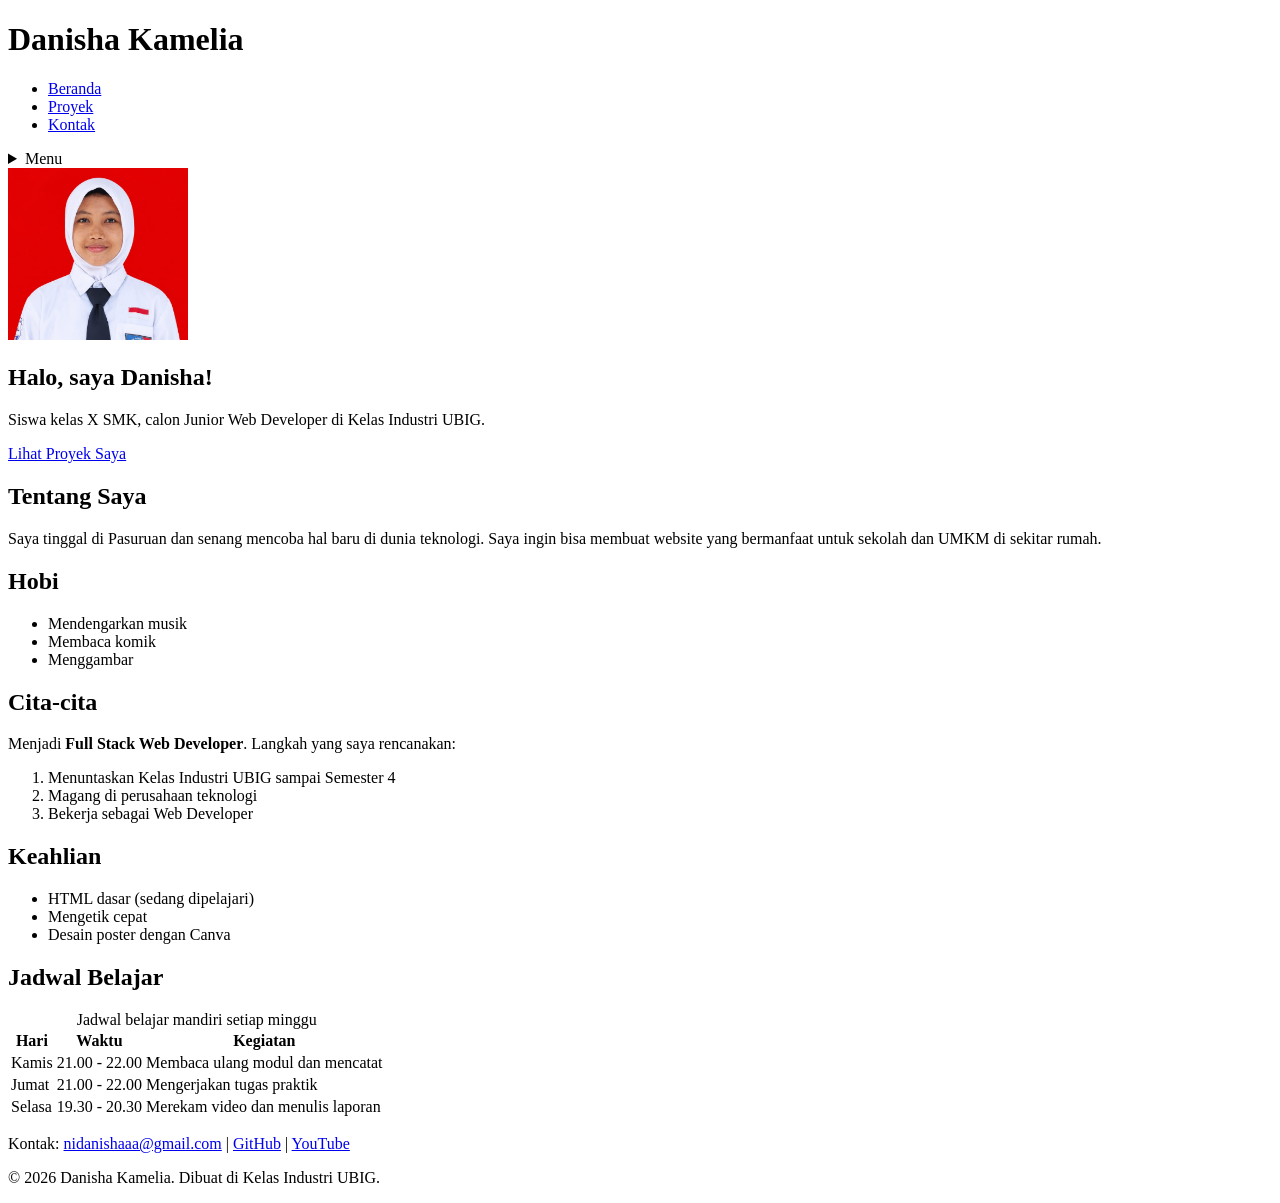
==== index.html @ 5da88e36 "feat:menambahkan foto profile" ====
<!DOCTYPE html>
<html lang="id">
<head>
  <meta charset="UTF-8">
  <meta name="viewport" content="width=device-width, initial-scale=1.0">
  <title>Danisha Kamelia | Beranda</title>
  <link rel="preconnect" href="https://fonts.googleapis.com">
  <link rel="preconnect" href="https://fonts.gstatic.com" crossorigin>
  <link href="https://fonts.googleapis.com/css2?family=Inter:wght@400;600&family=Poppins:wght@600;700&display=swap" rel="stylesheet">
  <link rel="stylesheet" href="css/style.css">
</head>
<body>
  <header>
    <div class="container navbar">
      <h1>Danisha Kamelia</h1>
      <nav class="menu-laptop">
        <ul>
          <li><a href="index.html">Beranda</a></li>
          <li><a href="proyek.html">Proyek</a></li>
          <li><a href="kontak.html">Kontak</a></li>
        </ul>
      </nav>
      <!-- Tantangan: menu ponsel yang bisa dibuka-tutup -->
      <details class="menu-ponsel">
        <summary>Menu</summary>
        <nav>
          <ul>
            <li><a href="index.html">Beranda</a></li>
            <li><a href="proyek.html">Proyek</a></li>
            <li><a href="kontak.html">Kontak</a></li>
          </ul>
        </nav>
      </details>
    </div>
  </header>

  <main>
    <div class="container">
      <section class="hero">
        <img src="danishaa.png" alt="Foto profil Danisha Kamelia" width="180">
        <div>
          <h2>Halo, saya Danisha!</h2>
          <p>Siswa kelas X SMK, calon Junior Web Developer di Kelas Industri UBIG.</p>
          <a href="proyek.html" class="tombol">Lihat Proyek Saya</a>
        </div>
      </section>

      <section class="kartu">
        <h2>Tentang Saya</h2>
        <p>Saya tinggal di Pasuruan dan senang mencoba hal baru di dunia teknologi. Saya ingin bisa
          membuat website yang bermanfaat untuk sekolah dan UMKM di sekitar rumah.</p>
      </section>

      <div class="daftar-kartu">
        <section class="kartu">
          <h2>Hobi</h2>
          <ul>
            <li>Mendengarkan musik</li>
            <li>Membaca komik</li>
            <li>Menggambar</li>
          </ul>
        </section>

        <section class="kartu">
          <h2>Cita-cita</h2>
          <p>Menjadi <strong>Full Stack Web Developer</strong>. Langkah yang saya rencanakan:</p>
          <ol>
            <li>Menuntaskan Kelas Industri UBIG sampai Semester 4</li>
            <li>Magang di perusahaan teknologi</li>
            <li>Bekerja sebagai Web Developer</li>
          </ol>
        </section>

        <section class="kartu">
          <h2>Keahlian</h2>
          <ul>
            <li>HTML dasar (sedang dipelajari)</li>
            <li>Mengetik cepat</li>
            <li>Desain poster dengan Canva</li>
          </ul>
        </section>
      </div>

      <section class="kartu">
        <h2>Jadwal Belajar</h2>
        <table>
          <caption>Jadwal belajar mandiri setiap minggu</caption>
          <thead>
            <tr>
              <th>Hari</th>
              <th>Waktu</th>
              <th>Kegiatan</th>
            </tr>
          </thead>
          <tbody>
            <tr>
              <td>Kamis</td>
              <td>21.00 - 22.00</td>
              <td>Membaca ulang modul dan mencatat</td>
            </tr>
            <tr>
              <td>Jumat</td>
              <td>21.00 - 22.00</td>
              <td>Mengerjakan tugas praktik</td>
            </tr>
            <tr>
              <td>Selasa</td>
              <td>19.30 - 20.30</td>
              <td>Merekam video dan menulis laporan</td>
            </tr>
          </tbody>
        </table>
      </section>
    </div>
  </main>

  <footer>
    <p>Kontak: <a href="https://mail.google.com/mail/?v1ew-cm&fs-1&to-nidanishaaa@gmail.com">
      nidanishaaa@gmail.com</a> |
      <a href="https://github.com/danishakamelia224" target="_blank">GitHub</a> |
      <a href="https://www.youtube.com/@aldisburgercempaka" target="_blank">YouTube</a></p>
    <p>&copy; 2026 Danisha Kamelia. Dibuat di Kelas Industri UBIG.</p>
  </footer>
</body>
</html>
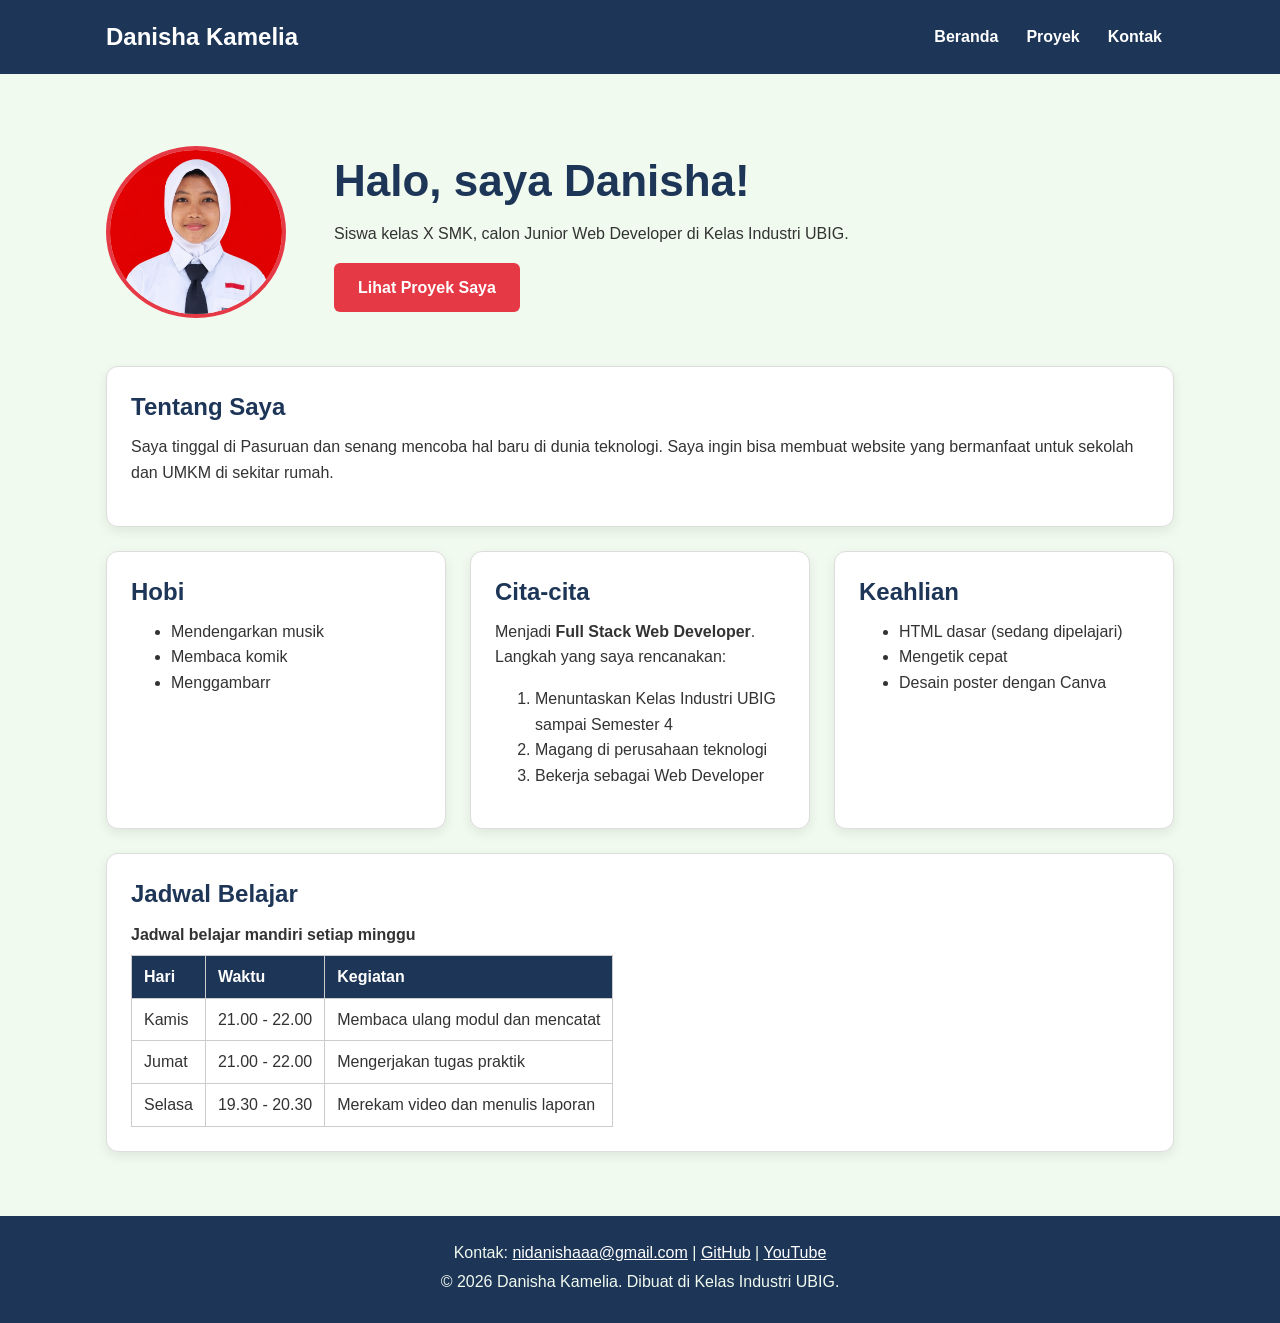
==== commit 4ec432a1: "memperbaiki sensitive case" ====
--- a/index.html
+++ b/index.html
@@ -7,7 +7,7 @@
   <link rel="preconnect" href="https://fonts.googleapis.com">
   <link rel="preconnect" href="https://fonts.gstatic.com" crossorigin>
   <link href="https://fonts.googleapis.com/css2?family=Inter:wght@400;600&family=Poppins:wght@600;700&display=swap" rel="stylesheet">
-  <link rel="stylesheet" href="css/style.css">
+  <link rel="stylesheet" href="CSS/style.css">
 </head>
 <body>
   <header>
@@ -57,7 +57,7 @@
           <ul>
             <li>Mendengarkan musik</li>
             <li>Membaca komik</li>
-            <li>Menggambar</li>
+            <li>Menggambarr</li>
           </ul>
         </section>
 
--- a/CSS/style.css
+++ b/CSS/style.css
@@ -0,0 +1,264 @@
+/* Gaya portofolio Andi Pratama
+   Palet: #1D3557 (utama), #E63946 (aksen), #F1FAEE (latar)
+   Huruf: Poppins (judul), Inter (isi)
+   Tata letak: mobile first, titik ubah 768px (tablet) dan 1024px (laptop) */
+
+/* 1. Reset */
+* {
+  box-sizing: border-box;
+  margin: 0;
+}
+
+img {
+  max-width: 100%;
+  height: auto;
+}
+
+/* 2. Dasar halaman: warna dan huruf */
+body {
+  font-family: "Inter", Arial, sans-serif;
+  font-size: 1rem;
+  line-height: 1.6;
+  color: #333333;
+  background-color: #F1FAEE;
+}
+
+h1, h2, h3 {
+  font-family: "Poppins", Arial, sans-serif;
+  color: #1D3557;
+  line-height: 1.3;
+}
+
+h2 {
+  margin-bottom: 0.75rem;
+}
+
+p, ul, ol {
+  margin-bottom: 1rem;
+}
+
+a {
+  color: #E63946;
+}
+
+/* 3. Wadah, header, dan menu */
+.container {
+  max-width: 1100px;
+  margin: 0 auto;
+  padding: 0 1rem;
+}
+
+header {
+  background-color: #1D3557;
+  color: #FFFFFF;
+  padding: 1rem 0;
+}
+
+header h1 {
+  color: #FFFFFF;
+  font-size: 1.5rem;
+}
+
+.navbar {
+  display: flex;
+  flex-wrap: wrap;
+  justify-content: space-between;
+  align-items: center;
+  gap: 0.5rem;
+}
+
+nav ul {
+  display: flex;
+  gap: 0.25rem;
+  padding: 0;
+  margin: 0;
+  list-style: none;
+}
+
+nav a {
+  display: inline-block;
+  padding: 0.5rem 0.75rem;
+  border-radius: 6px;
+  color: #FFFFFF;
+  font-weight: 600;
+  text-decoration: none;
+}
+
+/* Tantangan: menu ponsel buka-tutup dengan details */
+.menu-laptop {
+  display: none;
+}
+
+.menu-ponsel summary {
+  padding: 0.5rem 0.75rem;
+  border: 1px solid #FFFFFF;
+  border-radius: 6px;
+  font-weight: 600;
+  cursor: pointer;
+}
+
+.menu-ponsel ul {
+  flex-direction: column;
+  margin-top: 0.5rem;
+}
+
+/* 4. Isi utama, hero, dan kartu */
+main {
+  padding: 1.5rem 0;
+}
+
+.hero {
+  display: flex;
+  flex-direction: column;
+  align-items: center;
+  gap: 1.5rem;
+  padding: 1rem 0 2rem;
+  text-align: center;
+}
+
+.hero img {
+  border: 4px solid #E63946;
+  border-radius: 100%;
+}
+
+.hero h2 {
+  font-size: 2rem;
+}
+
+.tombol {
+  display: inline-block;
+  padding: 0.75rem 1.5rem;
+  border-radius: 6px;
+  background-color: #E63946;
+  color: #FFFFFF;
+  font-weight: 600;
+  text-decoration: none;
+}
+
+.kartu {
+  background-color: #FFFFFF;
+  padding: 1rem;
+  margin-bottom: 1.5rem;
+  border: 1px solid #DDDDDD;
+  border-radius: 12px;
+  box-shadow: 0 4px 12px rgba(0, 0, 0, 0.08);
+}
+
+.daftar-kartu {
+  display: flex;
+  flex-wrap: wrap;
+  gap: 1.5rem;
+  margin-bottom: 1.5rem;
+}
+
+.daftar-kartu .kartu {
+  flex: 1 1 280px;
+  margin-bottom: 0;
+}
+
+article img {
+  border-radius: 8px;
+  border: 1px solid #DDDDDD;
+}
+
+/* 5. Tabel */
+table {
+  border-collapse: collapse;
+}
+
+caption {
+  font-weight: 600;
+  text-align: left;
+  margin-bottom: 0.5rem;
+}
+
+th, td {
+  border: 1px solid #CCCCCC;
+  padding: 0.5rem 0.75rem;
+  text-align: left;
+}
+
+th {
+  background-color: #1D3557;
+  color: #FFFFFF;
+}
+
+/* 6. Form */
+label {
+  font-weight: 600;
+}
+
+input, select, textarea {
+  width: 100%;
+  max-width: 22rem;
+  padding: 0.6rem;
+  margin-top: 0.25rem;
+  border: 1px solid #CCCCCC;
+  border-radius: 6px;
+  font-family: inherit;
+  font-size: 1rem;
+}
+
+button {
+  padding: 0.75rem 1.5rem;
+  border: none;
+  border-radius: 6px;
+  background-color: #E63946;
+  color: #FFFFFF;
+  font-family: inherit;
+  font-size: 1rem;
+  font-weight: 600;
+  cursor: pointer;
+}
+
+/* 7. Footer */
+footer {
+  background-color: #1D3557;
+  color: #F1FAEE;
+  text-align: center;
+  padding: 1.5rem;
+}
+
+footer p {
+  margin-bottom: 0.25rem;
+}
+
+footer a {
+  color: #FFFFFF;
+}
+
+/* 8. Tablet: lebar layar 768px ke atas */
+@media (min-width: 768px) {
+  .menu-laptop {
+    display: block;
+  }
+
+  .menu-ponsel {
+    display: none;
+  }
+
+  .hero {
+    flex-direction: row;
+    padding: 2rem 0 3rem;
+    text-align: left;
+  }
+
+  .kartu {
+    padding: 1.5rem;
+  }
+}
+
+/* 9. Laptop: lebar layar 1024px ke atas */
+@media (min-width: 1024px) {
+  main {
+    padding: 2.5rem 0;
+  }
+
+  .hero {
+    gap: 3rem;
+  }
+
+  .hero h2 {
+    font-size: 2.75rem;
+  }
+}
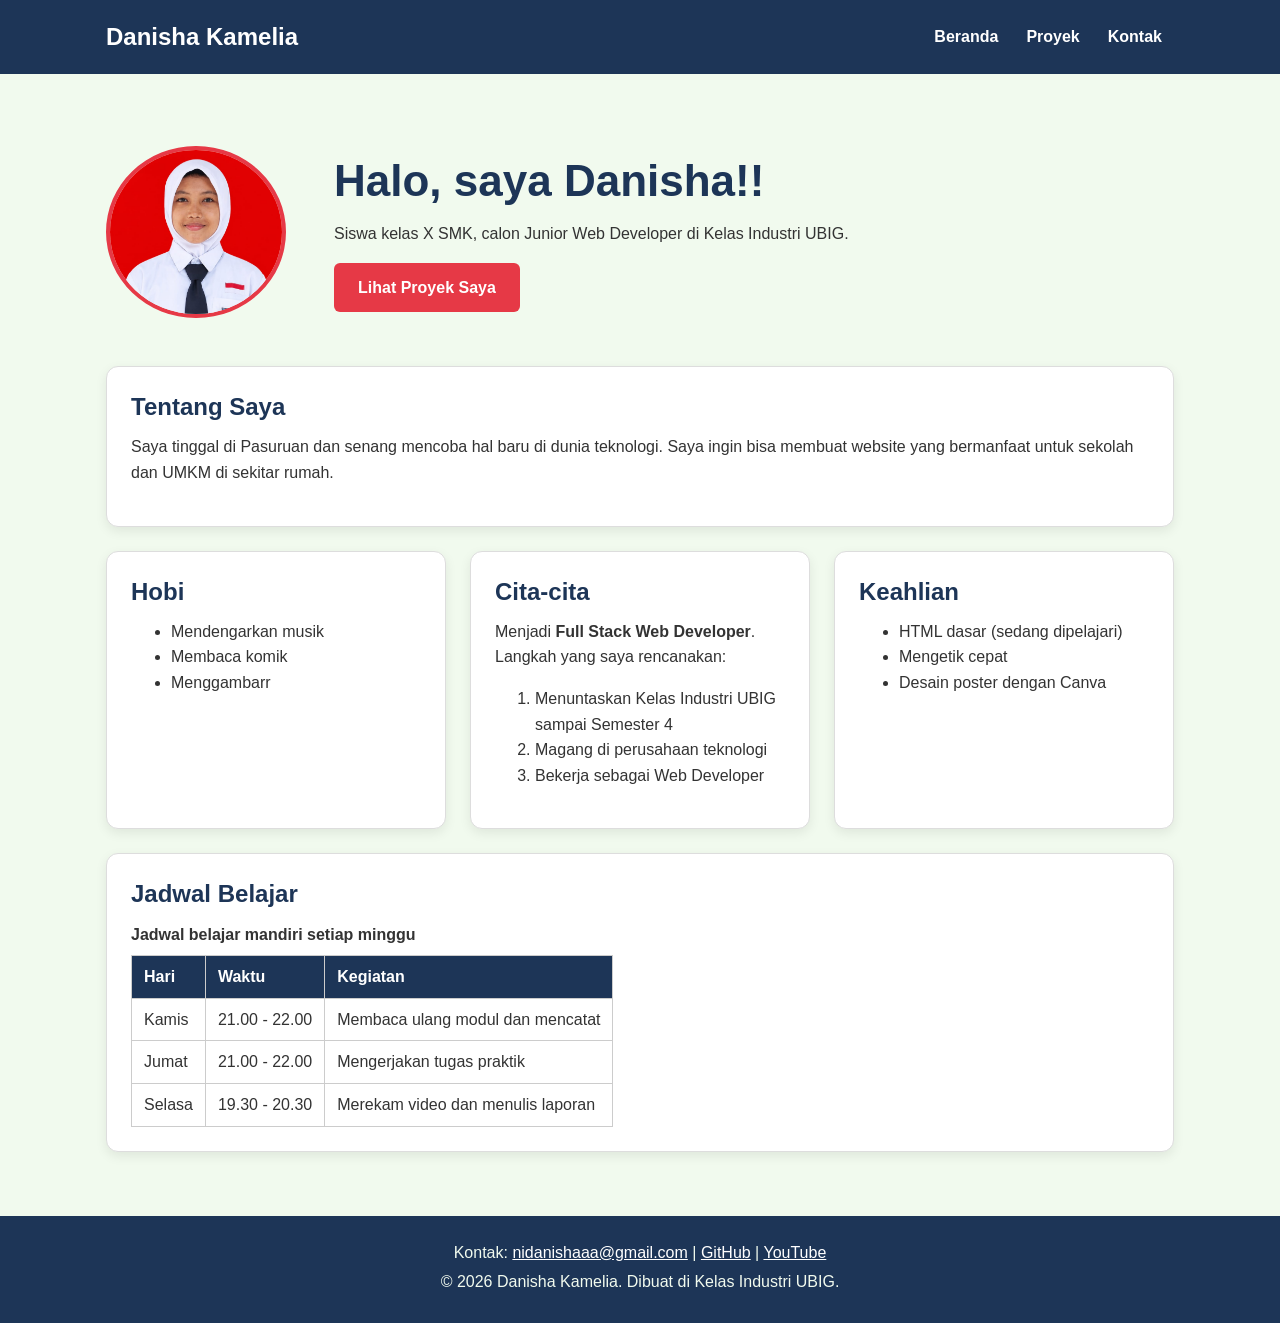
==== commit 5ec10d2a: "feat: tambah latihan javascript dasar" ====
--- a/index.html
+++ b/index.html
@@ -4,10 +4,12 @@
   <meta charset="UTF-8">
   <meta name="viewport" content="width=device-width, initial-scale=1.0">
   <title>Danisha Kamelia | Beranda</title>
+  <link rel="icon" href="danishaa.png">
   <link rel="preconnect" href="https://fonts.googleapis.com">
   <link rel="preconnect" href="https://fonts.gstatic.com" crossorigin>
   <link href="https://fonts.googleapis.com/css2?family=Inter:wght@400;600&family=Poppins:wght@600;700&display=swap" rel="stylesheet">
-  <link rel="stylesheet" href="CSS/style.css">
+  <link rel="stylesheet" href="style.css">
+  <script src="latihan.js" defer></script>
 </head>
 <body>
   <header>
@@ -39,7 +41,7 @@
       <section class="hero">
         <img src="danishaa.png" alt="Foto profil Danisha Kamelia" width="180">
         <div>
-          <h2>Halo, saya Danisha!</h2>
+          <h2>Halo, saya Danisha!!</h2>
           <p>Siswa kelas X SMK, calon Junior Web Developer di Kelas Industri UBIG.</p>
           <a href="proyek.html" class="tombol">Lihat Proyek Saya</a>
         </div>
--- a/style.css
+++ b/style.css
@@ -0,0 +1,264 @@
+/* Gaya portofolio Andi Pratama
+   Palet: #1D3557 (utama), #E63946 (aksen), #F1FAEE (latar)
+   Huruf: Poppins (judul), Inter (isi)
+   Tata letak: mobile first, titik ubah 768px (tablet) dan 1024px (laptop) */
+
+/* 1. Reset */
+* {
+  box-sizing: border-box;
+  margin: 0;
+}
+
+img {
+  max-width: 100%;
+  height: auto;
+}
+
+/* 2. Dasar halaman: warna dan huruf */
+body {
+  font-family: "Inter", Arial, sans-serif;
+  font-size: 1rem;
+  line-height: 1.6;
+  color: #333333;
+  background-color: #F1FAEE;
+}
+
+h1, h2, h3 {
+  font-family: "Poppins", Arial, sans-serif;
+  color: #1D3557;
+  line-height: 1.3;
+}
+
+h2 {
+  margin-bottom: 0.75rem;
+}
+
+p, ul, ol {
+  margin-bottom: 1rem;
+}
+
+a {
+  color: #E63946;
+}
+
+/* 3. Wadah, header, dan menu */
+.container {
+  max-width: 1100px;
+  margin: 0 auto;
+  padding: 0 1rem;
+}
+
+header {
+  background-color: #1D3557;
+  color: #FFFFFF;
+  padding: 1rem 0;
+}
+
+header h1 {
+  color: #FFFFFF;
+  font-size: 1.5rem;
+}
+
+.navbar {
+  display: flex;
+  flex-wrap: wrap;
+  justify-content: space-between;
+  align-items: center;
+  gap: 0.5rem;
+}
+
+nav ul {
+  display: flex;
+  gap: 0.25rem;
+  padding: 0;
+  margin: 0;
+  list-style: none;
+}
+
+nav a {
+  display: inline-block;
+  padding: 0.5rem 0.75rem;
+  border-radius: 6px;
+  color: #FFFFFF;
+  font-weight: 600;
+  text-decoration: none;
+}
+
+/* Tantangan: menu ponsel buka-tutup dengan details */
+.menu-laptop {
+  display: none;
+}
+
+.menu-ponsel summary {
+  padding: 0.5rem 0.75rem;
+  border: 1px solid #FFFFFF;
+  border-radius: 6px;
+  font-weight: 600;
+  cursor: pointer;
+}
+
+.menu-ponsel ul {
+  flex-direction: column;
+  margin-top: 0.5rem;
+}
+
+/* 4. Isi utama, hero, dan kartu */
+main {
+  padding: 1.5rem 0;
+}
+
+.hero {
+  display: flex;
+  flex-direction: column;
+  align-items: center;
+  gap: 1.5rem;
+  padding: 1rem 0 2rem;
+  text-align: center;
+}
+
+.hero img {
+  border: 4px solid #E63946;
+  border-radius: 100%;
+}
+
+.hero h2 {
+  font-size: 2rem;
+}
+
+.tombol {
+  display: inline-block;
+  padding: 0.75rem 1.5rem;
+  border-radius: 6px;
+  background-color: #E63946;
+  color: #FFFFFF;
+  font-weight: 600;
+  text-decoration: none;
+}
+
+.kartu {
+  background-color: #FFFFFF;
+  padding: 1rem;
+  margin-bottom: 1.5rem;
+  border: 1px solid #DDDDDD;
+  border-radius: 12px;
+  box-shadow: 0 4px 12px rgba(0, 0, 0, 0.08);
+}
+
+.daftar-kartu {
+  display: flex;
+  flex-wrap: wrap;
+  gap: 1.5rem;
+  margin-bottom: 1.5rem;
+}
+
+.daftar-kartu .kartu {
+  flex: 1 1 280px;
+  margin-bottom: 0;
+}
+
+article img {
+  border-radius: 8px;
+  border: 1px solid #DDDDDD;
+}
+
+/* 5. Tabel */
+table {
+  border-collapse: collapse;
+}
+
+caption {
+  font-weight: 600;
+  text-align: left;
+  margin-bottom: 0.5rem;
+}
+
+th, td {
+  border: 1px solid #CCCCCC;
+  padding: 0.5rem 0.75rem;
+  text-align: left;
+}
+
+th {
+  background-color: #1D3557;
+  color: #FFFFFF;
+}
+
+/* 6. Form */
+label {
+  font-weight: 600;
+}
+
+input, select, textarea {
+  width: 100%;
+  max-width: 22rem;
+  padding: 0.6rem;
+  margin-top: 0.25rem;
+  border: 1px solid #CCCCCC;
+  border-radius: 6px;
+  font-family: inherit;
+  font-size: 1rem;
+}
+
+button {
+  padding: 0.75rem 1.5rem;
+  border: none;
+  border-radius: 6px;
+  background-color: #E63946;
+  color: #FFFFFF;
+  font-family: inherit;
+  font-size: 1rem;
+  font-weight: 600;
+  cursor: pointer;
+}
+
+/* 7. Footer */
+footer {
+  background-color: #1D3557;
+  color: #F1FAEE;
+  text-align: center;
+  padding: 1.5rem;
+}
+
+footer p {
+  margin-bottom: 0.25rem;
+}
+
+footer a {
+  color: #FFFFFF;
+}
+
+/* 8. Tablet: lebar layar 768px ke atas */
+@media (min-width: 768px) {
+  .menu-laptop {
+    display: block;
+  }
+
+  .menu-ponsel {
+    display: none;
+  }
+
+  .hero {
+    flex-direction: row;
+    padding: 2rem 0 3rem;
+    text-align: left;
+  }
+
+  .kartu {
+    padding: 1.5rem;
+  }
+}
+
+/* 9. Laptop: lebar layar 1024px ke atas */
+@media (min-width: 1024px) {
+  main {
+    padding: 2.5rem 0;
+  }
+
+  .hero {
+    gap: 3rem;
+  }
+
+  .hero h2 {
+    font-size: 2.75rem;
+  }
+}
